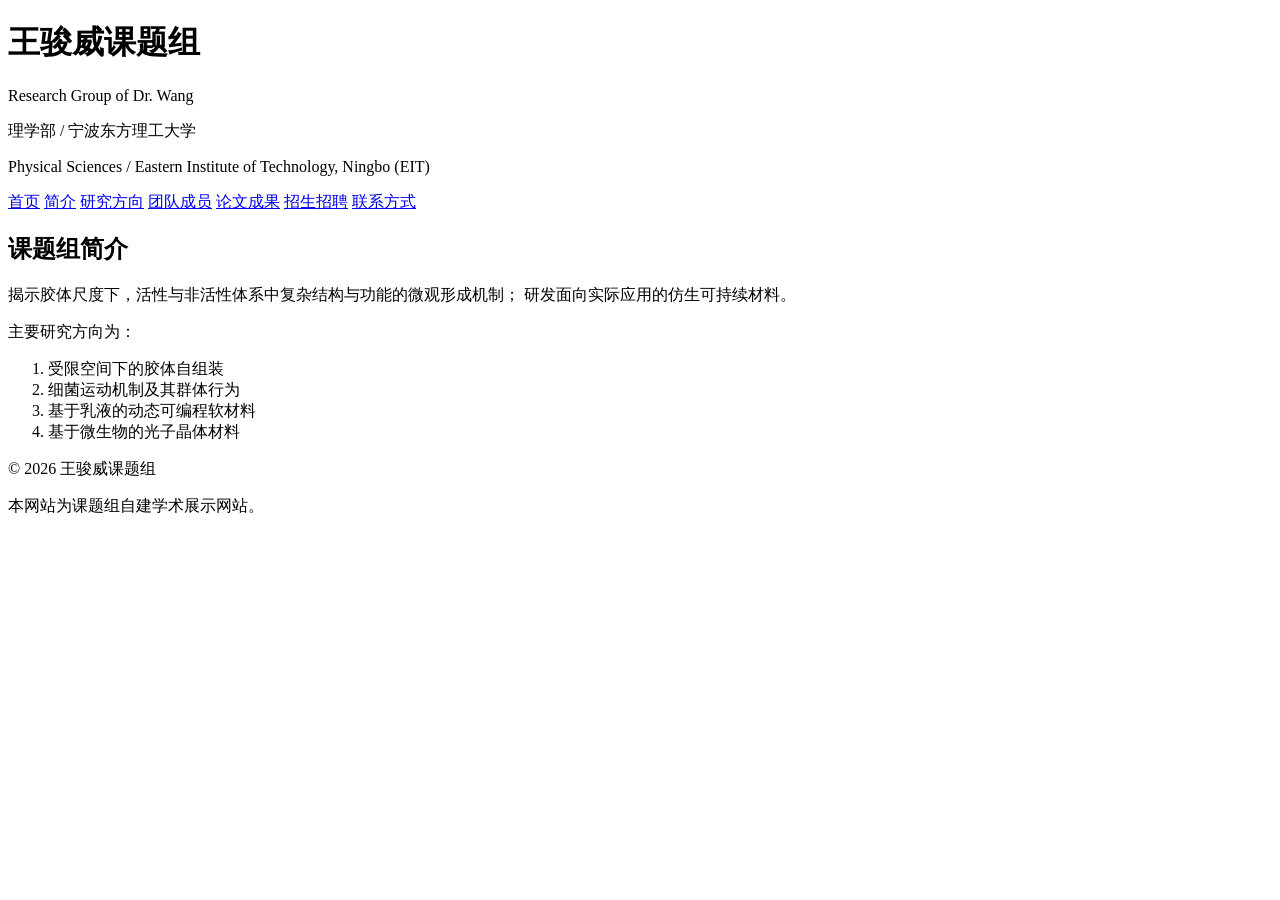
==== about.html @ 4d0d1752 "Add about.html for research group introduction This file contains the HTML structure for the researc" ====
<!DOCTYPE html>
<html lang="zh-CN">
<head>
  <meta charset="UTF-8" />
  <meta name="viewport" content="width=device-width, initial-scale=1.0" />
  <title>课题组简介 - 王骏威课题组</title>
  <link rel="stylesheet" href="style.css" />
</head>

<body>
  <header>
    <h1>王骏威课题组</h1>
    <p>Research Group of Dr. Wang</p>
    <p>理学部 / 宁波东方理工大学</p>
    <p>Physical Sciences / Eastern Institute of Technology, Ningbo (EIT)</p>
  </header>

  <nav>
    <a href="index.html">首页</a>
    <a href="about.html" class="active">简介</a>
    <a href="research.html">研究方向</a>
    <a href="people.html">团队成员</a>
    <a href="publications.html">论文成果</a>
    <a href="openings.html">招生招聘</a>
    <a href="contact.html">联系方式</a>
  </nav>

  <main>
    <section>
      <h2>课题组简介</h2>
      <p>
        揭示胶体尺度下，活性与非活性体系中复杂结构与功能的微观形成机制；
        研发面向实际应用的仿生可持续材料。
      </p>

      <p>主要研究方向为：</p>

      <ol>
        <li>受限空间下的胶体自组装</li>
        <li>细菌运动机制及其群体行为</li>
        <li>基于乳液的动态可编程软材料</li>
        <li>基于微生物的光子晶体材料</li>
      </ol>
    </section>
  </main>

  <footer>
    <p>© 2026 王骏威课题组</p>
    <p>本网站为课题组自建学术展示网站。</p>
  </footer>
</body>
</html>
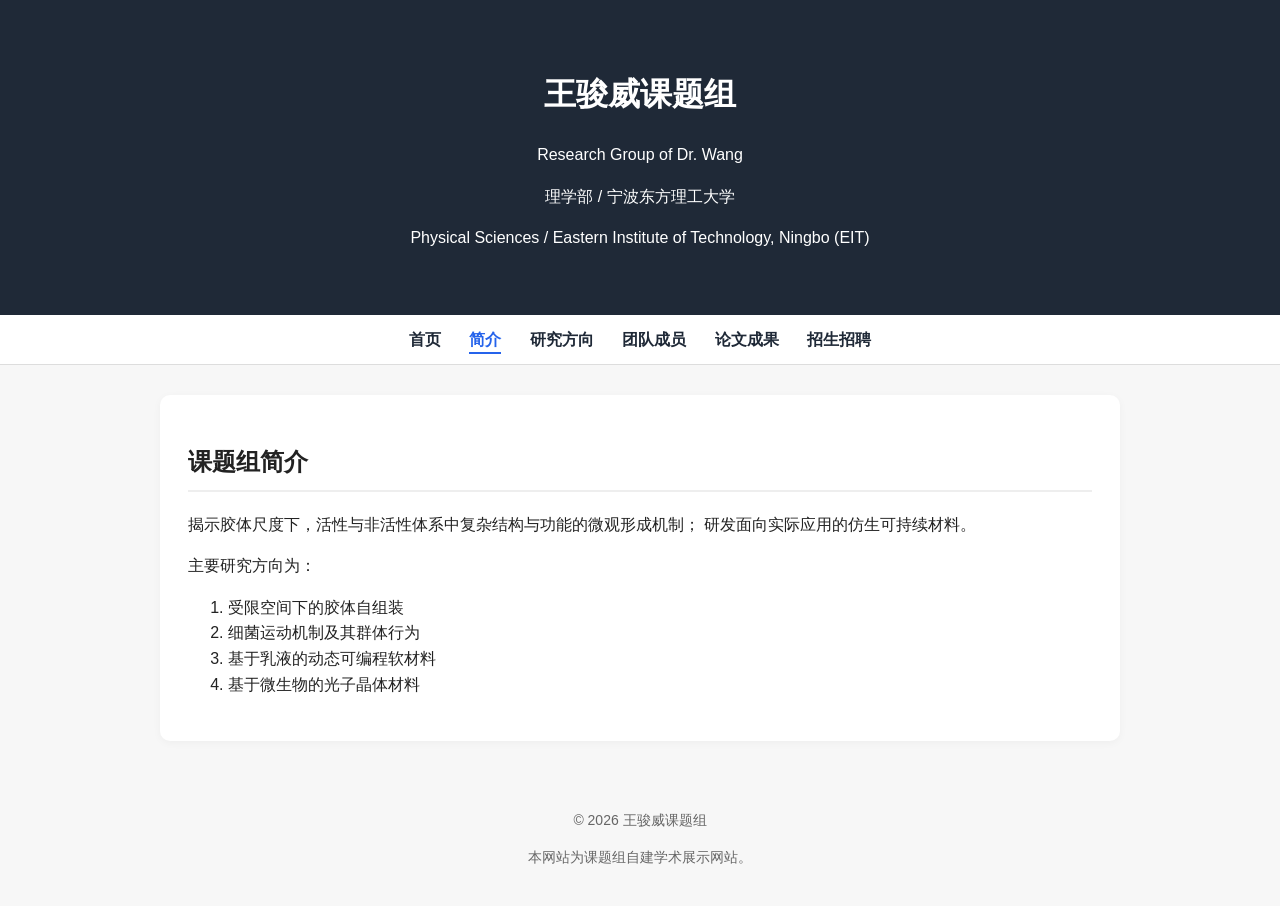
==== commit 728a44d4: "Update about.html" ====
--- a/about.html
+++ b/about.html
@@ -22,7 +22,6 @@
     <a href="people.html">团队成员</a>
     <a href="publications.html">论文成果</a>
     <a href="openings.html">招生招聘</a>
-    <a href="contact.html">联系方式</a>
   </nav>
 
   <main>
--- a/style.css
+++ b/style.css
@@ -0,0 +1,98 @@
+body {
+  margin: 0;
+  font-family: -apple-system, BlinkMacSystemFont, "Segoe UI", "Microsoft YaHei", sans-serif;
+  line-height: 1.6;
+  color: #222;
+  background: #f7f7f7;
+}
+
+header {
+  background: #1f2937;
+  color: white;
+  padding: 48px 20px;
+  text-align: center;
+}
+
+nav {
+  background: white;
+  border-bottom: 1px solid #ddd;
+  text-align: center;
+  padding: 12px;
+  position: sticky;
+  top: 0;
+  z-index: 100;
+}
+
+nav a {
+  margin: 0 12px;
+  color: #1f2937;
+  text-decoration: none;
+  font-weight: 600;
+}
+
+nav a:hover {
+  color: #2563eb;
+}
+
+nav a.active {
+  color: #2563eb;
+  border-bottom: 2px solid #2563eb;
+  padding-bottom: 4px;
+}
+
+main {
+  max-width: 960px;
+  margin: 30px auto;
+  padding: 0 20px;
+}
+
+section {
+  background: white;
+  margin-bottom: 24px;
+  padding: 28px;
+  border-radius: 10px;
+  box-shadow: 0 2px 8px rgba(0,0,0,0.04);
+}
+
+h2 {
+  border-bottom: 2px solid #eee;
+  padding-bottom: 8px;
+}
+
+.member {
+  margin-bottom: 12px;
+}
+
+.member img {
+  width: 160px;
+  height: 200px;
+  object-fit: cover;
+}
+
+footer {
+  text-align: center;
+  color: #666;
+  padding: 24px;
+  font-size: 14px;
+}
+
+.card-list {
+  display: grid;
+  grid-template-columns: repeat(auto-fit, minmax(220px, 1fr));
+  gap: 20px;
+}
+
+.card {
+  background: white;
+  padding: 24px;
+  border-radius: 10px;
+  text-decoration: none;
+  color: #222;
+  box-shadow: 0 2px 8px rgba(0,0,0,0.04);
+}
+
+.card:hover {
+  transform: translateY(-3px);
+  transition: 0.2s;
+  box-shadow: 0 4px 14px rgba(0,0,0,0.08);
+}
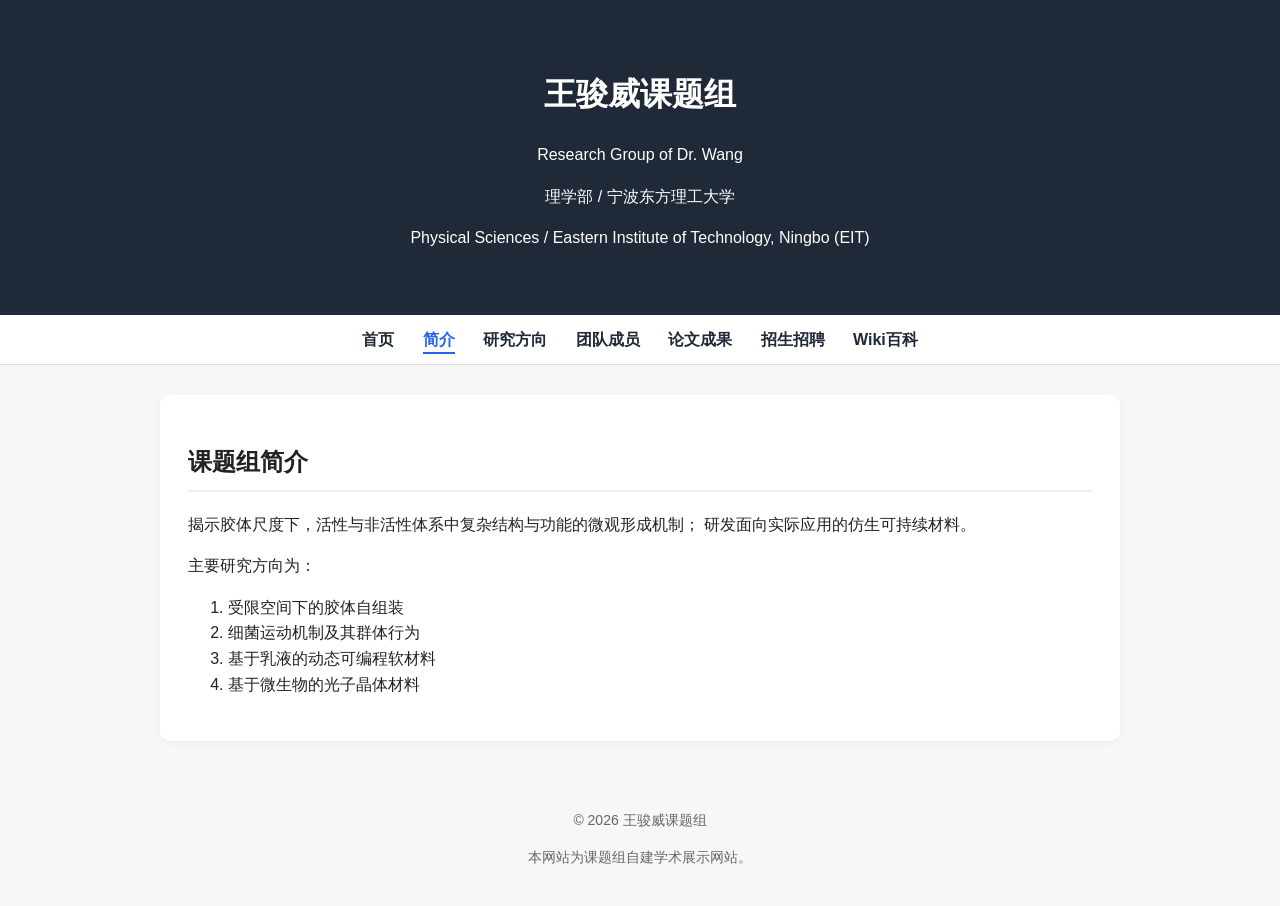
==== commit 4d471c83: "Update about.html" ====
--- a/about.html
+++ b/about.html
@@ -16,12 +16,13 @@
   </header>
 
   <nav>
-    <a href="index.html">首页</a>
-    <a href="about.html" class="active">简介</a>
-    <a href="research.html">研究方向</a>
-    <a href="people.html">团队成员</a>
-    <a href="publications.html">论文成果</a>
-    <a href="openings.html">招生招聘</a>
+   <a href="index.html">首页</a>
+   <a href="about.html" class="active">简介</a>
+   <a href="research.html">研究方向</a>
+   <a href="people.html">团队成员</a>
+   <a href="publications.html">论文成果</a>
+   <a href="openings.html">招生招聘</a>
+   <a href="wiki.html">Wiki百科</a>
   </nav>
 
   <main>
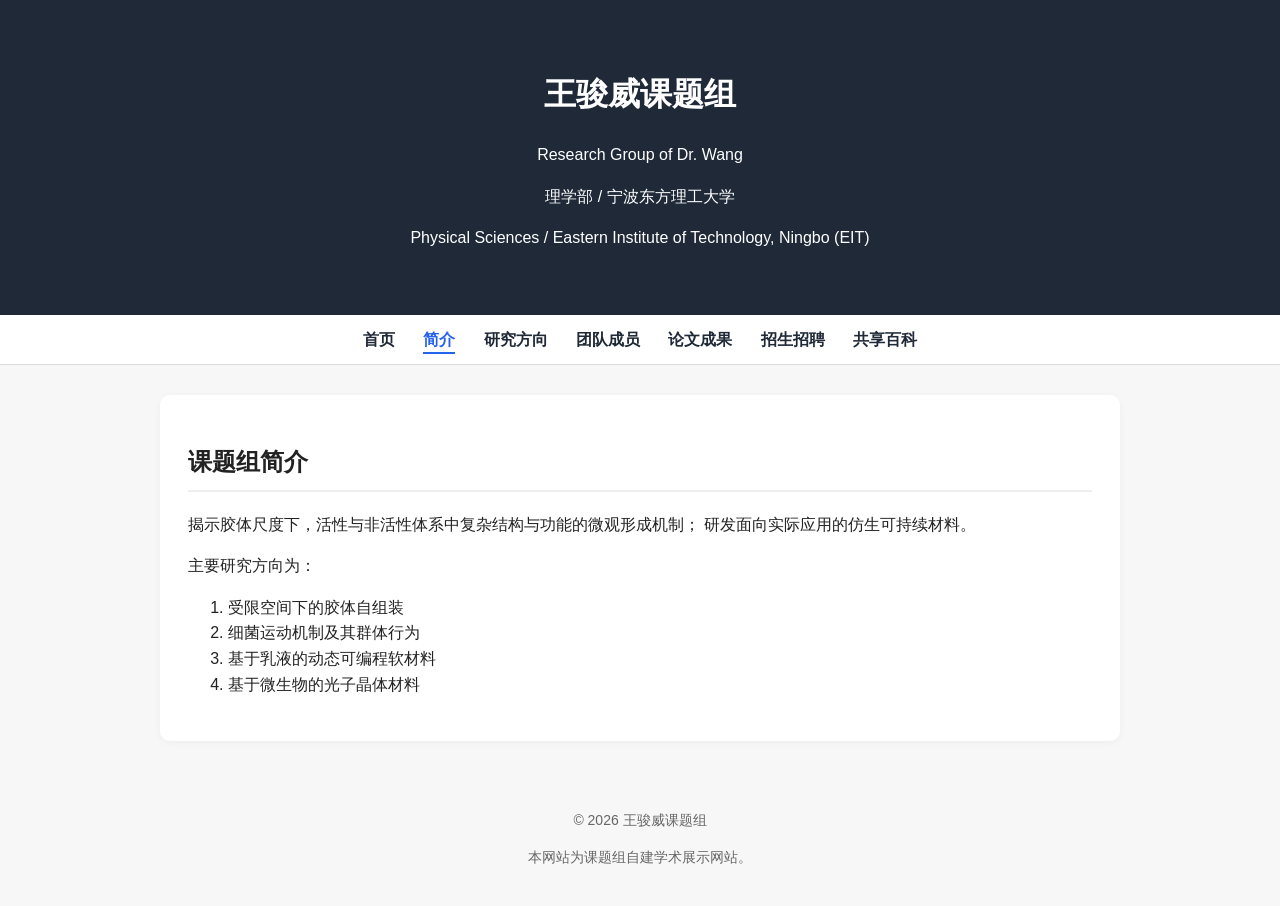
==== commit 142dce8e: "Update about.html" ====
--- a/about.html
+++ b/about.html
@@ -22,7 +22,7 @@
    <a href="people.html">团队成员</a>
    <a href="publications.html">论文成果</a>
    <a href="openings.html">招生招聘</a>
-   <a href="wiki.html">Wiki百科</a>
+   <a href="wiki.html">共享百科</a>
   </nav>
 
   <main>
--- a/style.css
+++ b/style.css
@@ -96,3 +96,374 @@
   transition: 0.2s;
   box-shadow: 0 4px 14px rgba(0,0,0,0.08);
 }
+/* ========================================
+   Wiki 页面
+======================================== */
+
+.wiki-container {
+  max-width: 1400px;
+  margin: 30px auto;
+  padding: 0 30px;
+
+  display: grid;
+  grid-template-columns: 260px minmax(0, 1fr);
+  gap: 32px;
+
+  align-items: start;
+}
+
+
+/* ========================================
+   Wiki 左侧导航栏
+======================================== */
+
+.wiki-sidebar {
+  background: white;
+  padding: 22px;
+
+  border-radius: 10px;
+
+  box-shadow: 0 2px 8px rgba(0,0,0,0.04);
+
+  position: sticky;
+  top: 80px;
+}
+
+.wiki-sidebar h2 {
+  margin-top: 0;
+  margin-bottom: 18px;
+
+  font-size: 20px;
+
+  border-bottom: 2px solid #eee;
+  padding-bottom: 10px;
+}
+
+
+/* Wiki 搜索框 */
+
+#wiki-search {
+  width: 100%;
+  box-sizing: border-box;
+
+  padding: 10px 12px;
+  margin-bottom: 18px;
+
+  border: 1px solid #d1d5db;
+  border-radius: 6px;
+
+  font-size: 14px;
+  font-family: inherit;
+
+  outline: none;
+
+  background: #fafafa;
+}
+
+#wiki-search:focus {
+  border-color: #2563eb;
+  background: white;
+
+  box-shadow: 0 0 0 3px rgba(37,99,235,0.08);
+}
+
+
+/* ========================================
+   Wiki 词条列表
+======================================== */
+
+#wiki-list {
+  list-style: none;
+
+  padding: 0;
+  margin: 0;
+}
+
+#wiki-list li {
+  margin-bottom: 5px;
+}
+
+#wiki-list a {
+  display: block;
+
+  padding: 8px 10px;
+
+  border-radius: 6px;
+
+  text-decoration: none;
+
+  color: #1f2937;
+
+  line-height: 1.35;
+}
+
+#wiki-list a:hover {
+  background: #f3f4f6;
+
+  color: #2563eb;
+}
+
+
+/* 英文名称 */
+
+.wiki-en {
+  display: block;
+
+  margin-top: 2px;
+
+  font-size: 12px;
+
+  color: #9ca3af;
+
+  font-weight: normal;
+}
+
+
+/* ========================================
+   Wiki 正文
+======================================== */
+
+.wiki-content {
+  background: white;
+
+  padding: 36px 42px;
+
+  border-radius: 10px;
+
+  box-shadow: 0 2px 8px rgba(0,0,0,0.04);
+
+  min-width: 0;
+}
+
+
+/* Wiki 一级标题 */
+
+.wiki-content h1 {
+  margin-top: 0;
+
+  font-size: 34px;
+  line-height: 1.3;
+
+  border-bottom: 2px solid #eee;
+
+  padding-bottom: 12px;
+  margin-bottom: 24px;
+}
+
+
+/* Wiki 二级标题 */
+
+.wiki-content h2 {
+  margin-top: 38px;
+
+  font-size: 24px;
+
+  border-bottom: 1px solid #eee;
+
+  padding-bottom: 8px;
+}
+
+
+/* Wiki 三级标题 */
+
+.wiki-content h3 {
+  margin-top: 28px;
+
+  font-size: 19px;
+}
+
+
+/* 正文 */
+
+.wiki-content p {
+  line-height: 1.8;
+
+  margin: 14px 0;
+}
+
+
+/* 列表 */
+
+.wiki-content ul,
+.wiki-content ol {
+  padding-left: 28px;
+}
+
+.wiki-content li {
+  margin-bottom: 6px;
+}
+
+
+/* ========================================
+   Wiki 链接
+======================================== */
+
+.wiki-content a {
+  color: #2563eb;
+
+  text-decoration: none;
+}
+
+.wiki-content a:hover {
+  text-decoration: underline;
+}
+
+
+/* ========================================
+   Wiki 图片
+======================================== */
+
+.wiki-content img {
+  max-width: 100%;
+
+  height: auto;
+
+  display: block;
+
+  margin: 24px auto;
+
+  border-radius: 6px;
+}
+
+
+/* ========================================
+   Wiki 表格
+======================================== */
+
+.wiki-content table {
+  width: 100%;
+
+  border-collapse: collapse;
+
+  margin: 24px 0;
+
+  font-size: 14px;
+}
+
+.wiki-content th,
+.wiki-content td {
+  border: 1px solid #ddd;
+
+  padding: 10px 12px;
+
+  text-align: left;
+}
+
+.wiki-content th {
+  background: #f5f5f5;
+
+  font-weight: 600;
+}
+
+.wiki-content tr:nth-child(even) {
+  background: #fafafa;
+}
+
+
+/* ========================================
+   Wiki 引用
+======================================== */
+
+.wiki-content blockquote {
+  margin: 20px 0;
+
+  padding: 12px 18px;
+
+  border-left: 4px solid #2563eb;
+
+  background: #f8fafc;
+
+  color: #555;
+}
+
+
+/* ========================================
+   Wiki 行内代码
+======================================== */
+
+.wiki-content code {
+  background: #f3f4f6;
+
+  padding: 2px 6px;
+
+  border-radius: 4px;
+
+  font-family:
+    "SFMono-Regular",
+    Consolas,
+    "Liberation Mono",
+    monospace;
+
+  font-size: 0.9em;
+}
+
+
+/* 代码块 */
+
+.wiki-content pre {
+  background: #1f2937;
+
+  color: #f9fafb;
+
+  padding: 18px;
+
+  border-radius: 8px;
+
+  overflow-x: auto;
+
+  line-height: 1.5;
+}
+
+.wiki-content pre code {
+  background: none;
+
+  padding: 0;
+
+  color: inherit;
+}
+
+
+/* ========================================
+   Wiki 移动端
+======================================== */
+
+@media (max-width: 900px) {
+
+  .wiki-container {
+    grid-template-columns: 220px minmax(0, 1fr);
+
+    gap: 20px;
+
+    padding: 0 20px;
+  }
+
+  .wiki-content {
+    padding: 28px;
+  }
+
+}
+
+
+@media (max-width: 700px) {
+
+  .wiki-container {
+    display: block;
+
+    padding: 0 15px;
+  }
+
+  .wiki-sidebar {
+    position: static;
+
+    margin-bottom: 20px;
+  }
+
+  .wiki-content {
+    padding: 24px 20px;
+  }
+
+  .wiki-content h1 {
+    font-size: 28px;
+  }
+
+}
